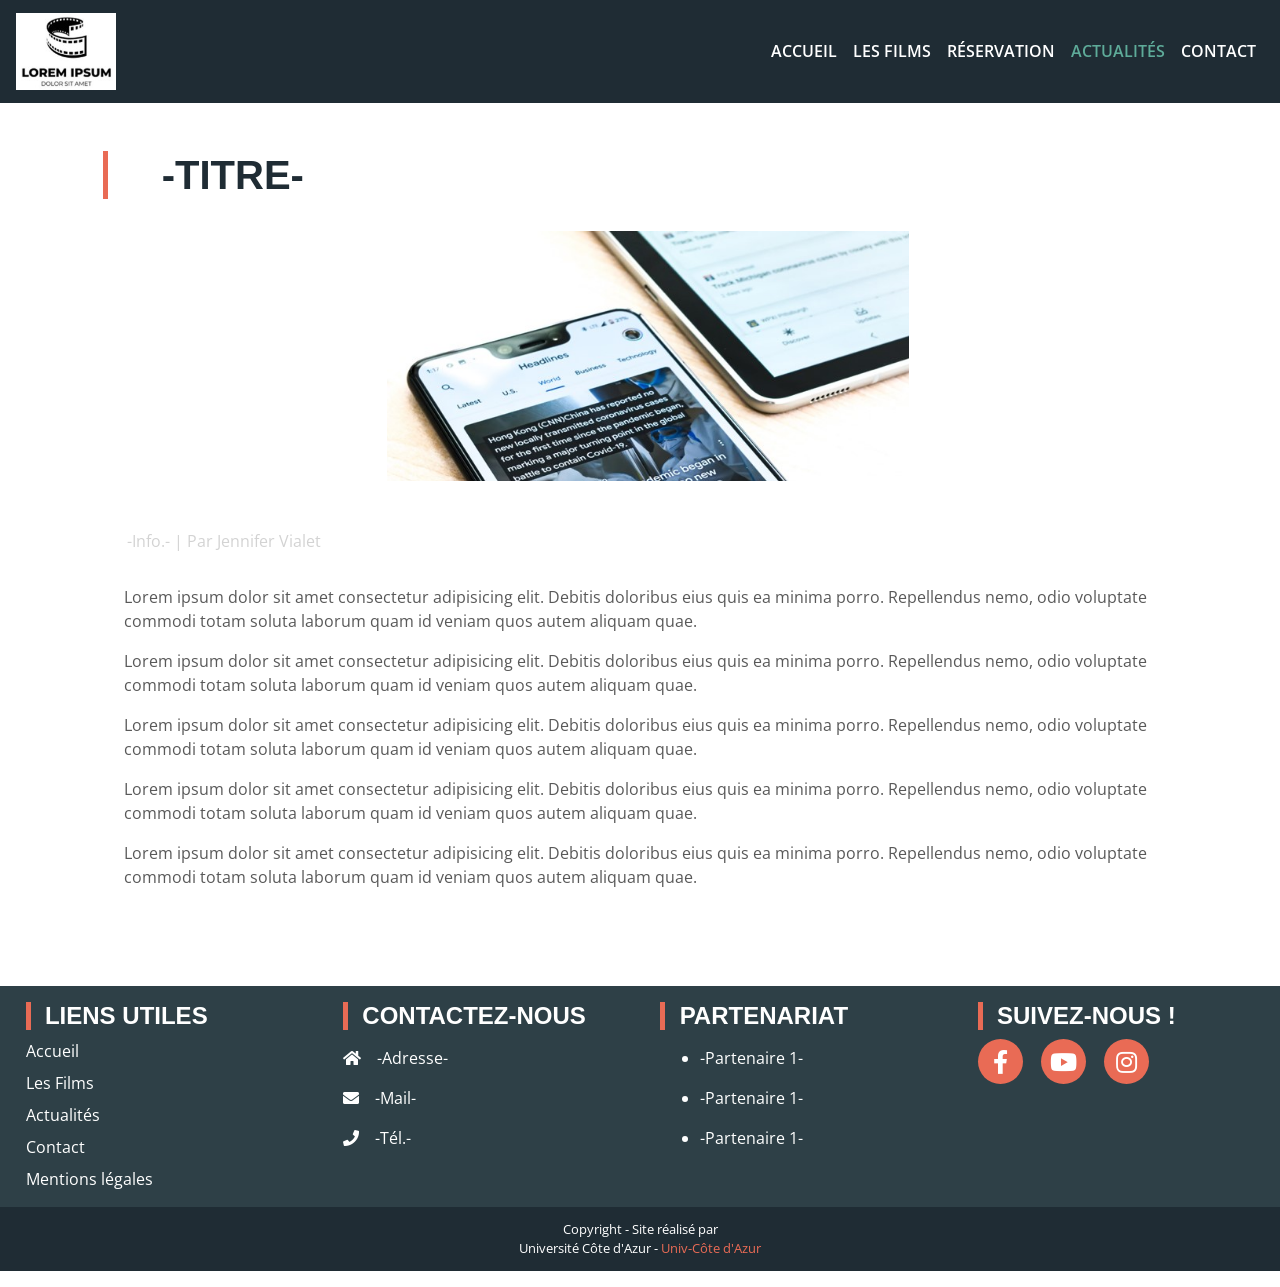
==== article.html @ e99e3894 "Add files via upload" ====
<!DOCTYPE html>
<html>
<head>
	<title>A compléter !</title>
		
		<!--Metatags-->
		<meta charset="utf-8">
		<meta name="viewport" content="width=device-width, initial-scale=1, shrink-to-fit=no">
		<meta name="description" content="">
		
		<!--Open graph data-->
		<meta property="og:title" content=""/>
		<meta property="og:type" content=""/>
		<meta property="og:url" content=""/>
		<meta property="og:image" content=""/>
		<meta property="og:description" content=""/>
		
	<!--fonts-->
	<link href="https://fonts.googleapis.com/css?family=Montserrat:400,700|Open+Sans:400,600,700" rel="stylesheet">
	<!--CSS-->
	<link rel="stylesheet" href="css/bootstrap.css">
	<!--<link rel="stylesheet" href="css/style.css">-->
	<link rel="stylesheet" href="css/stylescss.css">
	<link rel="stylesheet"  href="webfonts/all.css">
	<!-- Google tag (gtag.js) -->
		<script async src="https://www.googletagmanager.com/gtag/js?id=G-39RLFYST27"></script>
		<script>
  			window.dataLayer = window.dataLayer || [];
  			function gtag(){dataLayer.push(arguments);}
 			 gtag('js', new Date());

  			gtag('config', 'G-39RLFYST27');
		</script>

</head>
<body>

	<!--00.header-->
	<nav class="navbar sticky-top navbar-expand-lg navbar-dark maNav">
		<a class="navbar-brand" href="index.html">
			<img src="images/logo.jpg" width="100"/>
		</a>
		<button class="navbar-toggler" type="button" data-toggle="collapse" data-target="#navbarNavAltMarkup" aria-controls="navbarNavAltMarkup" aria-expanded="false" aria-label="Toggle navigation">
			<span class="navbar-toggler-icon"></span>
		</button>
		<div class="collapse navbar-collapse" id="navbarNavAltMarkup">
			<div class="navbar-nav ml-auto">
			<a class="nav-item nav-link " href="index.html">accueil <span class="sr-only">(current)</span></a>
			<a class="nav-item nav-link" href="films.html">Les Films</a>
			<a class="nav-item nav-link" href="index.html#booking">Réservation</a>
			<a href="blog.html" class="active nav-item nav-link navLink">Actualités</a>
			<a class="nav-item nav-link" href="contact.html">Contact</a>
			</div>
		</div>
	</nav>
	<!--end header-->
    
    <!--Article-->
    <div class="container-fluid">
        <div class="container article p-5">
			<div class="row">
					<h1>-Titre-</h1>
			</div>
			<div class="row justify-content-center">
				<div class="firstImg col-md-6 "><img src="images/03-actu.jpg" class="img-fluid" alt=""></div>
			</div>
			<div class="row">
				<div class="infoBlog pl-4 pt-5 ">-Info.- | Par Jennifer Vialet</div>
			</div>
			<div class="row">
				<article>
					<p>Lorem ipsum dolor sit amet consectetur adipisicing elit. Debitis doloribus eius quis ea minima porro. Repellendus nemo, odio voluptate commodi totam soluta laborum quam id veniam quos autem aliquam quae.</p>
					<p>Lorem ipsum dolor sit amet consectetur adipisicing elit. Debitis doloribus eius quis ea minima porro. Repellendus nemo, odio voluptate commodi totam soluta laborum quam id veniam quos autem aliquam quae.</p>
					<p>Lorem ipsum dolor sit amet consectetur adipisicing elit. Debitis doloribus eius quis ea minima porro. Repellendus nemo, odio voluptate commodi totam soluta laborum quam id veniam quos autem aliquam quae.</p>
					<p>Lorem ipsum dolor sit amet consectetur adipisicing elit. Debitis doloribus eius quis ea minima porro. Repellendus nemo, odio voluptate commodi totam soluta laborum quam id veniam quos autem aliquam quae.</p>
					<p>Lorem ipsum dolor sit amet consectetur adipisicing elit. Debitis doloribus eius quis ea minima porro. Repellendus nemo, odio voluptate commodi totam soluta laborum quam id veniam quos autem aliquam quae.</p>
				</article>
			</div> 
        </div>
    </div>
    <!--end Article-->

	<!--07.footer-->
	<footer class="container-fluid footer">
		<div class="container py-3">
			<div class="row">
				<div class="col-12 col-md-3">
					<h2>Liens utiles</h2>
					<div class="footerLinks">
						<a href="index.html">Accueil</a>
						<a href="films.html">Les Films</a>
						<a href="blog.html">Actualités</a>
						<a href="contact.html">Contact</a>
						<a href="mentions-legales.html">Mentions légales</a>
					</div>
				</div>
				<div class="col-12 col-md-3 address">
					<h2>Contactez-nous</h2>
					<div class="contactIcons mb-3">
                        <p><span class="pr-3"><i class="fas fa-home"></i></span>-Adresse-</p>
                        <p><span class="pr-3"><i class="fas fa-envelope"></i></span>-Mail-</p>
                        <p><span class="pr-3"><i class="fas fa-phone"></i></span>-Tél.-</p>
                    </div>
				</div>
				<div class="col-12 col-md-3 partenaire">
					<h2>Partenariat</h2>
					<div class="contactIcons mb-3">
                        <ul>
                            <li>-Partenaire 1-</li>
                            <li>-Partenaire 1-</li>
                            <li>-Partenaire 1-</li>
                        </ul>
					</div>
				</div>
                <div class="col-12 col-md-3 social">
					<h2>Suivez-nous !</h2>
					<div class="socialicons">
						<a href="#"><i class="fab fa-facebook-f"></i></a>
						<a href="#"><i class="fab fa-youtube"></i></a>
						<a href="#"><i class="fab fa-instagram"></i></a>
					</div>
				</div>
			</div>	
		</div>
		<div class="socketBkg ">
            <div class="socket text-center">
                <p>Copyright - Site réalisé par <br>
                    Université Côte d'Azur - <a href="https://univ-cotedazur.fr/" target="_blank">Univ-Côte d'Azur</a></p>
            </div>
        </div>
	</footer>
	<!--end footer-->

	<!--Scroll to top button-->
	<button onclick="topFunction()" id="myBtn" title="Go to top"><i class="fas fa-chevron-up"></i></button>
	<!--End Scroll to top button-->

    <!-- Optional JavaScript -->
	<!-- jQuery first, then Popper.js, then Bootstrap JS -->
	<script src="https://code.jquery.com/jquery-3.2.1.slim.min.js" integrity="sha384-KJ3o2DKtIkvYIK3UENzmM7KCkRr/rE9/Qpg6aAZGJwFDMVNA/GpGFF93hXpG5KkN" crossorigin="anonymous"></script>
	<script src="https://cdnjs.cloudflare.com/ajax/libs/popper.js/1.12.9/umd/popper.min.js" integrity="sha384-ApNbgh9B+Y1QKtv3Rn7W3mgPxhU9K/ScQsAP7hUibX39j7fakFPskvXusvfa0b4Q" crossorigin="anonymous"></script>
	<script src="https://maxcdn.bootstrapcdn.com/bootstrap/4.0.0/js/bootstrap.min.js" integrity="sha384-JZR6Spejh4U02d8jOt6vLEHfe/JQGiRRSQQxSfFWpi1MquVdAyjUar5+76PVCmYl" crossorigin="anonymous"></script>
	<script src="js/main.js"></script>	
</body>
</html>
---- css/stylescss.css ----
body, html {
  padding: 0;
  margin: 0; }

body {
  font-family: "Open Sans", sans-serif;
  color: #595959;
  position: relative; }
  body h1, body h2 {
    text-transform: uppercase;
    color: #1f2c34;
    font-family: "Monserrat", sans-serif;
    font-weight: 700;
    border-left: 5px solid #e96b55;
    padding-left: 5%;
    margin-bottom: 3%; }
  body a {
    color: #e96b55; }
    body a:hover {
      color: #5eab99;
      text-decoration: none; }
  body .btn-custom {
    background: transparent;
    border: 2px solid #e96b55;
    border-radius: 25px;
    color: #e96b55;
    font-weight: 600;
    text-transform: uppercase; }
    body .btn-custom:hover {
      border-color: #5eab99;
      color: #5eab99; }
  body .container-fluid {
    padding: 0; }
    body .container-fluid aside {
      padding: 0; }
    body .container-fluid article {
      padding: 3% 2%; }
  body #myBtn {
    display: none;
    /* Hidden by default */
    position: fixed;
    /* Fixed/sticky position */
    bottom: 20px;
    /* Place the button at the bottom of the page */
    right: 30px;
    /* Place the button 30px from the right */
    z-index: 99;
    /* Make sure it does not overlap */
    border: 2px solid #e96b55;
    /* Remove borders */
    outline: none;
    /* Remove outline */
    background-color: transparent;
    /* Set a background color */
    color: #e96b55;
    /* Text color */
    cursor: pointer;
    /* Add a mouse pointer on hover */
    padding: 15px;
    /* Some padding */
    border-radius: 10px;
    /* Rounded corners */
    font-size: 18px;
    /* Increase font size */ }
  body #myBtn:hover {
    background-color: #f0f193;
    /* Add a dark-grey background on hover */ }

.maNav {
  background: #1f2c34; }
  .maNav .navbar-nav a.nav-link {
    text-transform: uppercase;
    color: #fff;
    font-weight: 600; }
    .maNav .navbar-nav a.nav-link:hover {
      color: #5eab99; }
  .maNav .navbar-nav a.nav-link.active {
    color: #5eab99; }

.welcome aside {
  background: url("../images/01-Image.jpg") no-repeat bottom;
  background-size: 100% auto;
  height: auto;
  min-height: 200px; }
.welcome article {
  background: #e96b55;
  color: white;
  text-align: center;
  text-transform: uppercase; }
  .welcome article .date {
    padding: 5% 0 7%; }
    .welcome article .date span {
      display: block;
      font-family: 'Montserrat', sans-serif;
      font-weight: 700; }
  .welcome article .textshadow {
    font-size: 4rem;
    text-shadow: 5px 0px 0px #5eab99; }
  .welcome article .btn-custom {
    color: #f0f193;
    border-color: #f0f193;
    margin-top: 5%; }
    .welcome article .btn-custom:hover {
      color: white;
      border-color: white; }

.about aside {
  background: url("../images/02-Image.jpg") no-repeat center;
  background-size: 100% auto;
  height: auto;
  min-height: 200px; }

.news aside {
  background: url("../images/03-Image.jpg") no-repeat center;
  background-size: 100% auto;
  height: auto;
  min-height: 200px; }

.movie {
  background: #f8d480 url("../images/04-Image.jpg") no-repeat bottom;
  background-size: 100% auto;
  height: auto;
  min-height: 200px; }
  .movie .row {
    padding: 3% 2%; }

.booking aside {
  background: url("../images/05-Image.jpg") no-repeat center;
  background-size: 100% auto;
  height: auto;
  min-height: 200px; }

.form-group {
  position: relative; }

.contactPage .col-sm-12 .cardForm {
  margin-bottom: 3%; }

.address h2 {
  font-size: 1.5rem;
  margin-bottom: 1rem; }
.address .contactIcons {
  display: inline-block; }
.address .banContact {
  width: 100%;
  height: 200px;
  position: relative;
  overflow: hidden; }
  .address .banContact img {
    width: 100%;
    position: absolute;
    top: -35%; }
footer .container{
  max-width: 1450px;
  padding-left: 2%;
}
footer {
  background: #2e4047;
  color: white; }
  footer h2 {
    font-size: 1.5rem; }
  footer .footerLinks a {
    display: block;
    color: white; 
    margin-top: 0.5rem;}
    footer .footerLinks a:hover {
      color: #5eab99; }
  footer .social .socialicons a {
    color: white;
    font-size: 1.5rem;
    line-height: 45px;
    margin-right: 5%;
    text-align: center;
    display: inline-block;
    width: 45px;
    height: 45px;
    background-color: #e96b55;
    border-radius: 45px; }
    footer .social .socialicons a:hover {
      background-color: #5eab99; }
  footer .socketBkg {
    background: #1f2c34;
    width: 100%;
    font-size: 0.8rem; }
    footer .socketBkg p {
      padding: 1% 0%; }
  footer h2 {
    color: white; }
footer .partenaire ul li{
  margin-top: 1rem;
}
.jumbotron {
  background: #5eab99; }
  .jumbotron span {
    color: white;
    text-transform: uppercase;
    font-family: 'Montserrat', sans-serif;
    font-size: xx-large;
    font-weight: 700; }

.container-fluid.filmlist {
  padding-top: 3%; }
  .container-fluid.filmlist h3 {
    font-size: 1rem;
    font-family: 'Montserrat', sans-serif; }
  .container-fluid.filmlist .note {
    color: #e96b55;
    margin: 3% 0%; }
  .container-fluid.filmlist span {
    color: lightgrey;
    padding-right: 2%; }

.film01 aside {
  background: url("../images/01-films.jpg") no-repeat top;
  background-size: 100% auto;
  height: auto;
  min-height: 200px; }

.film02 aside {
  background: url("../images/02-films.jpg") no-repeat top;
  background-size: 100% auto;
  height: auto;
  min-height: 200px; }

.film03 aside {
  background: url("../images/03-films.jpg") no-repeat top;
  background-size: 100% auto;
  height: auto;
  min-height: 200px; }

.film04 aside {
  background: url("../images/04-films.jpg") no-repeat top;
  background-size: 100% auto;
  height: auto;
  min-height: 200px; }

.film05 aside {
  background: url("../images/05-films.jpg") no-repeat top;
  background-size: 100% auto;
  height: auto;
  min-height: 200px; }

.film06 aside {
  background: url("../images/06-films.jpg") no-repeat top;
  background-size: 100% auto;
  height: auto;
  min-height: 200px; }

.film07 aside {
  background: url("../images/07-films.jpg") no-repeat top;
  background-size: 100% auto;
  height: auto;
  min-height: 200px; }

.film08 aside {
  background: url("../images/08-films.jpg") no-repeat top;
  background-size: 100% auto;
  height: auto;
  min-height: 200px; }

.film09 aside {
  background: url("../images/09-films.jpg") no-repeat top;
  background-size: 100% auto;
  height: auto;
  min-height: 200px; }

.film10 aside {
  background: url("../images/10-films.jpg") no-repeat top;
  background-size: 100% auto;
  height: auto;
  min-height: 200px; }

.film11 aside {
  background: url("../images/11-films.jpg") no-repeat top;
  background-size: 100% auto;
  height: auto;
  min-height: 200px; }

.film12 aside {
  background: url("../images/12-films.jpg") no-repeat top;
  background-size: 100% auto;
  height: auto;
  min-height: 200px; }

.infoBlog {
  color: lightgrey;
  font-size: x-small; }

.card-title {
  font-family: 'Montserrat', sans-serif;
  font-weight: 600; }

.article .firstImg {
  position: relative;
  overflow: hidden;
  width: 100%;
  height: 250px; }
  .article .firstImg img {
    position: absolute; }
.article .infoBlog {
  font-size: 1rem; }

/*# sourceMappingURL=stylescss.css.map */
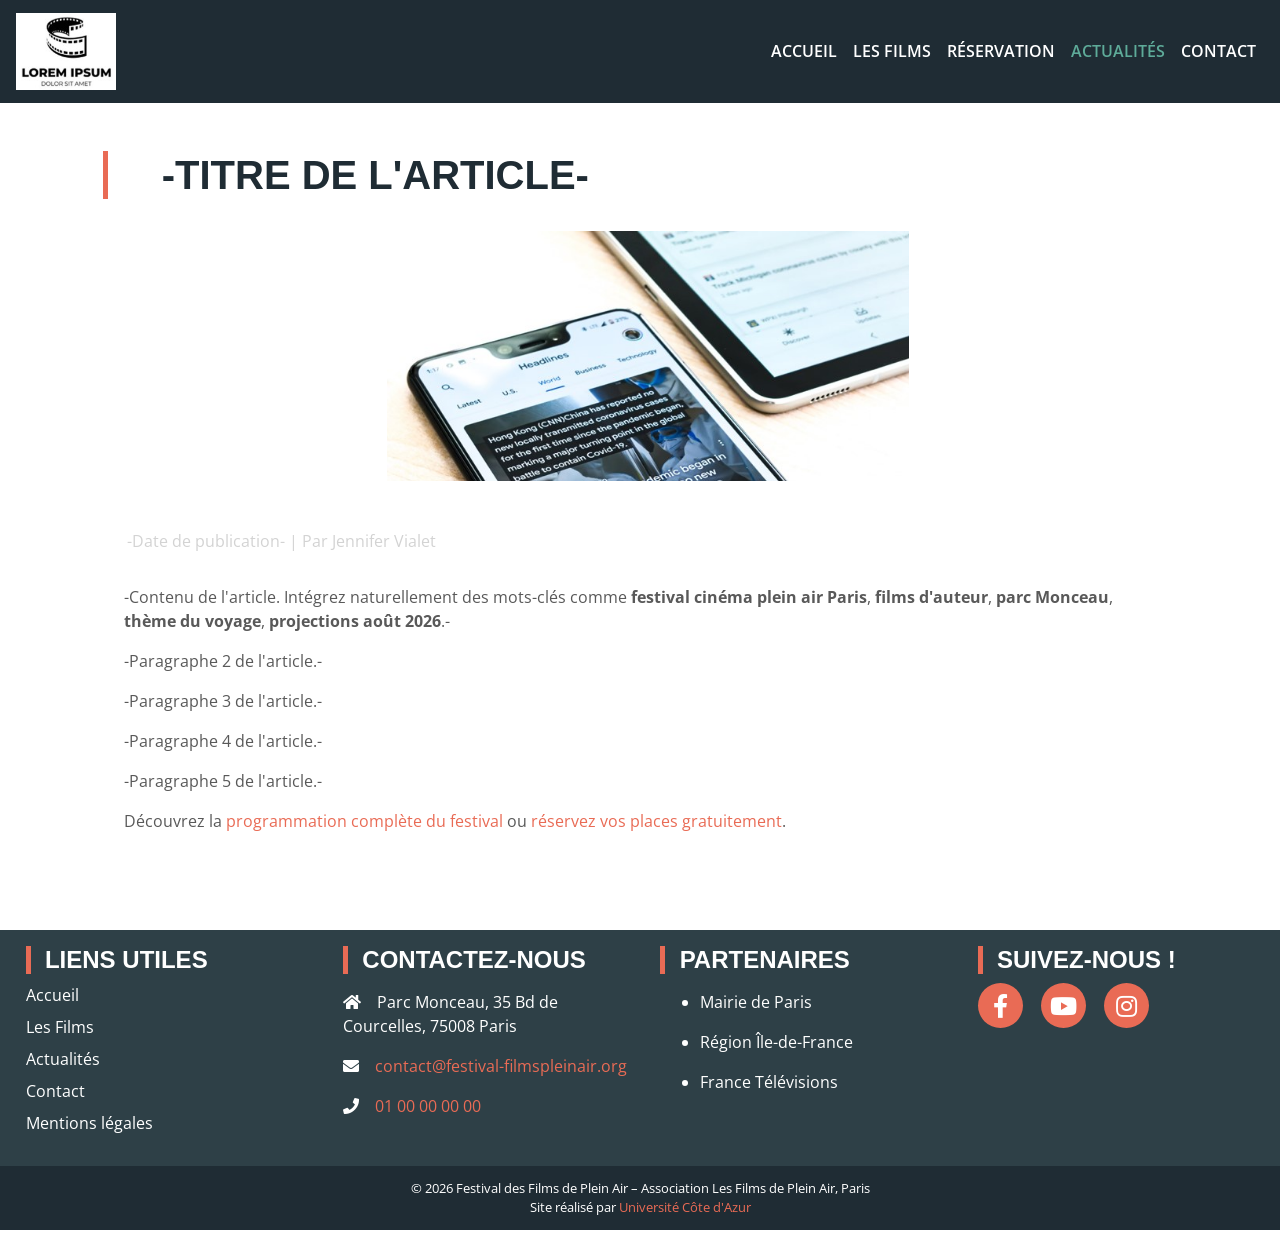
==== commit 5aa3947d: "Add files via upload" ====
--- a/article.html
+++ b/article.html
@@ -1,85 +1,130 @@
+<!DOCTYPE html>
+<html lang="fr">
+<head>
+	<meta charset="utf-8">
+	<meta name="viewport" content="width=device-width, initial-scale=1, shrink-to-fit=no">
 
-<!DOCTYPE html>
-<html>
-<head>
-	<title>A compléter !</title>
-		
-		<!--Metatags-->
-		<meta charset="utf-8">
-		<meta name="viewport" content="width=device-width, initial-scale=1, shrink-to-fit=no">
-		<meta name="description" content="">
-		
-		<!--Open graph data-->
-		<meta property="og:title" content=""/>
-		<meta property="og:type" content=""/>
-		<meta property="og:url" content=""/>
-		<meta property="og:image" content=""/>
-		<meta property="og:description" content=""/>
-		
+	<!-- ✅ SEO : Title à personnaliser avec le vrai titre de l'article -->
+	<title>-Titre de l'article- | Actualités – Festival des Films de Plein Air Paris 2026</title>
+
+	<!-- ✅ SEO : Meta description à personnaliser avec le résumé de l'article -->
+	<meta name="description" content="-Résumé de l'article en 150-160 caractères, incluant les mots-clés : festival cinéma plein air Paris, films d'auteur, parc Monceau, voyage.-">
+
+	<meta name="keywords" content="festival cinéma plein air Paris 2026, films d'auteur parc Monceau, actualité festival voyage, cinéma auteur Paris août">
+	<meta name="author" content="Jennifer Vialet – Association Les Films de Plein Air">
+	<meta name="robots" content="index, follow">
+
+	<!-- ✅ SEO : Canonical (à adapter avec l'URL réelle de l'article) -->
+	<link rel="canonical" href="https://www.festival-filmspleinair.org/article.html">
+
+	<!-- ✅ SEO : Open Graph – type article pour les billets de blog -->
+	<meta property="og:title" content="-Titre de l'article- | Festival Films de Plein Air Paris 2026"/>
+	<meta property="og:type" content="article"/>
+	<meta property="og:url" content="https://www.festival-filmspleinair.org/article.html"/>
+	<meta property="og:image" content="https://www.festival-filmspleinair.org/images/03-actu.jpg"/>
+	<meta property="og:description" content="-Résumé de l'article pour les réseaux sociaux-"/>
+	<meta property="og:locale" content="fr_FR"/>
+	<meta property="og:site_name" content="Festival des Films de Plein Air"/>
+
+	<meta name="twitter:card" content="summary_large_image">
+	<meta name="twitter:title" content="-Titre de l'article- | Festival Films de Plein Air Paris 2026">
+	<meta name="twitter:description" content="-Résumé de l'article pour Twitter-">
+	<meta name="twitter:image" content="https://www.festival-filmspleinair.org/images/03-actu.jpg">
+
+	<!-- ✅ SEO : Données structurées Schema.org Article -->
+	<script type="application/ld+json">
+	{
+		"@context": "https://schema.org",
+		"@type": "NewsArticle",
+		"headline": "-Titre de l'article-",
+		"description": "-Résumé de l'article-",
+		"image": "https://www.festival-filmspleinair.org/images/03-actu.jpg",
+		"author": {
+			"@type": "Person",
+			"name": "Jennifer Vialet"
+		},
+		"publisher": {
+			"@type": "Organization",
+			"name": "Festival des Films de Plein Air",
+			"url": "https://www.festival-filmspleinair.org/"
+		},
+		"datePublished": "2026-07-01",
+		"dateModified": "2026-07-01",
+		"mainEntityOfPage": "https://www.festival-filmspleinair.org/article.html"
+	}
+	</script>
+
 	<!--fonts-->
 	<link href="https://fonts.googleapis.com/css?family=Montserrat:400,700|Open+Sans:400,600,700" rel="stylesheet">
 	<!--CSS-->
 	<link rel="stylesheet" href="css/bootstrap.css">
-	<!--<link rel="stylesheet" href="css/style.css">-->
 	<link rel="stylesheet" href="css/stylescss.css">
-	<link rel="stylesheet"  href="webfonts/all.css">
+	<link rel="stylesheet" href="webfonts/all.css">
 	<!-- Google tag (gtag.js) -->
-		<script async src="https://www.googletagmanager.com/gtag/js?id=G-39RLFYST27"></script>
-		<script>
-  			window.dataLayer = window.dataLayer || [];
-  			function gtag(){dataLayer.push(arguments);}
- 			 gtag('js', new Date());
-
-  			gtag('config', 'G-39RLFYST27');
-		</script>
-
+	<script async src="https://www.googletagmanager.com/gtag/js?id=G-39RLFYST27"></script>
+	<script>
+		window.dataLayer = window.dataLayer || [];
+		function gtag(){dataLayer.push(arguments);}
+		gtag('js', new Date());
+		gtag('config', 'G-39RLFYST27');
+	</script>
 </head>
 <body>
 
 	<!--00.header-->
 	<nav class="navbar sticky-top navbar-expand-lg navbar-dark maNav">
 		<a class="navbar-brand" href="index.html">
-			<img src="images/logo.jpg" width="100"/>
+			<img src="images/logo.jpg" width="100" alt="Logo Festival des Films de Plein Air – Paris"/>
 		</a>
-		<button class="navbar-toggler" type="button" data-toggle="collapse" data-target="#navbarNavAltMarkup" aria-controls="navbarNavAltMarkup" aria-expanded="false" aria-label="Toggle navigation">
+		<button class="navbar-toggler" type="button" data-toggle="collapse" data-target="#navbarNavAltMarkup" aria-controls="navbarNavAltMarkup" aria-expanded="false" aria-label="Ouvrir le menu de navigation">
 			<span class="navbar-toggler-icon"></span>
 		</button>
 		<div class="collapse navbar-collapse" id="navbarNavAltMarkup">
 			<div class="navbar-nav ml-auto">
-			<a class="nav-item nav-link " href="index.html">accueil <span class="sr-only">(current)</span></a>
-			<a class="nav-item nav-link" href="films.html">Les Films</a>
-			<a class="nav-item nav-link" href="index.html#booking">Réservation</a>
-			<a href="blog.html" class="active nav-item nav-link navLink">Actualités</a>
-			<a class="nav-item nav-link" href="contact.html">Contact</a>
+			<a class="nav-item nav-link" href="index.html" title="Accueil du Festival des Films de Plein Air">Accueil</a>
+			<a class="nav-item nav-link" href="films.html" title="Programmation des films d'auteur 2026">Les Films</a>
+			<a class="nav-item nav-link" href="index.html#booking" title="Réserver vos places pour le festival">Réservation</a>
+			<a href="blog.html" class="active nav-item nav-link navLink" title="Retour aux actualités du festival">Actualités</a>
+			<a class="nav-item nav-link" href="contact.html" title="Contacter l'association Les Films de Plein Air">Contact</a>
 			</div>
 		</div>
 	</nav>
 	<!--end header-->
-    
-    <!--Article-->
-    <div class="container-fluid">
-        <div class="container article p-5">
+
+	<!--Article-->
+	<div class="container-fluid">
+		<div class="container article p-5">
 			<div class="row">
-					<h1>-Titre-</h1>
+				<!-- ✅ SEO : H1 = titre exact de l'article (à remplacer) -->
+				<h1>-Titre de l'article-</h1>
 			</div>
 			<div class="row justify-content-center">
-				<div class="firstImg col-md-6 "><img src="images/03-actu.jpg" class="img-fluid" alt=""></div>
+				<!-- ✅ SEO : alt descriptif sur l'image principale de l'article -->
+				<div class="firstImg col-md-6">
+					<img src="images/03-actu.jpg" class="img-fluid" alt="-Description de l'image illustrant l'article – Festival Films de Plein Air Paris 2026-">
+				</div>
 			</div>
 			<div class="row">
-				<div class="infoBlog pl-4 pt-5 ">-Info.- | Par Jennifer Vialet</div>
+				<!-- ✅ SEO : balise <time> pour la date, indexable par Google -->
+				<div class="infoBlog pl-4 pt-5">
+					<time datetime="2026-07-01">-Date de publication-</time> | Par <span>Jennifer Vialet</span>
+				</div>
 			</div>
 			<div class="row">
+				<!-- ✅ SEO : contenu de l'article dans une balise <article> sémantique -->
 				<article>
-					<p>Lorem ipsum dolor sit amet consectetur adipisicing elit. Debitis doloribus eius quis ea minima porro. Repellendus nemo, odio voluptate commodi totam soluta laborum quam id veniam quos autem aliquam quae.</p>
-					<p>Lorem ipsum dolor sit amet consectetur adipisicing elit. Debitis doloribus eius quis ea minima porro. Repellendus nemo, odio voluptate commodi totam soluta laborum quam id veniam quos autem aliquam quae.</p>
-					<p>Lorem ipsum dolor sit amet consectetur adipisicing elit. Debitis doloribus eius quis ea minima porro. Repellendus nemo, odio voluptate commodi totam soluta laborum quam id veniam quos autem aliquam quae.</p>
-					<p>Lorem ipsum dolor sit amet consectetur adipisicing elit. Debitis doloribus eius quis ea minima porro. Repellendus nemo, odio voluptate commodi totam soluta laborum quam id veniam quos autem aliquam quae.</p>
-					<p>Lorem ipsum dolor sit amet consectetur adipisicing elit. Debitis doloribus eius quis ea minima porro. Repellendus nemo, odio voluptate commodi totam soluta laborum quam id veniam quos autem aliquam quae.</p>
+					<p>-Contenu de l'article. Intégrez naturellement des mots-clés comme <strong>festival cinéma plein air Paris</strong>, <strong>films d'auteur</strong>, <strong>parc Monceau</strong>, <strong>thème du voyage</strong>, <strong>projections août 2026</strong>.-</p>
+					<p>-Paragraphe 2 de l'article.-</p>
+					<p>-Paragraphe 3 de l'article.-</p>
+					<p>-Paragraphe 4 de l'article.-</p>
+					<p>-Paragraphe 5 de l'article.-</p>
+					<!-- ✅ SEO : lien interne vers la programmation -->
+					<p>Découvrez la <a href="films.html" title="Voir la programmation complète des films d'auteur 2026">programmation complète du festival</a> ou <a href="index.html#booking" title="Réserver vos places gratuitement">réservez vos places gratuitement</a>.</p>
 				</article>
-			</div> 
-        </div>
-    </div>
-    <!--end Article-->
+			</div>
+		</div>
+	</div>
+	<!--end Article-->
 
 	<!--07.footer-->
 	<footer class="container-fluid footer">
@@ -87,60 +132,56 @@
 			<div class="row">
 				<div class="col-12 col-md-3">
 					<h2>Liens utiles</h2>
-					<div class="footerLinks">
-						<a href="index.html">Accueil</a>
-						<a href="films.html">Les Films</a>
-						<a href="blog.html">Actualités</a>
-						<a href="contact.html">Contact</a>
-						<a href="mentions-legales.html">Mentions légales</a>
-					</div>
+					<nav class="footerLinks" aria-label="Liens utiles du site">
+						<a href="index.html" title="Accueil – Festival Films de Plein Air Paris">Accueil</a>
+						<a href="films.html" title="Programmation films d'auteur 2026">Les Films</a>
+						<a href="blog.html" title="Actualités du festival cinéma plein air">Actualités</a>
+						<a href="contact.html" title="Contact – Association Les Films de Plein Air">Contact</a>
+						<a href="mentions-legales.html" title="Mentions légales du festival">Mentions légales</a>
+					</nav>
 				</div>
 				<div class="col-12 col-md-3 address">
 					<h2>Contactez-nous</h2>
-					<div class="contactIcons mb-3">
-                        <p><span class="pr-3"><i class="fas fa-home"></i></span>-Adresse-</p>
-                        <p><span class="pr-3"><i class="fas fa-envelope"></i></span>-Mail-</p>
-                        <p><span class="pr-3"><i class="fas fa-phone"></i></span>-Tél.-</p>
-                    </div>
+					<address class="contactIcons mb-3">
+						<p><span class="pr-3"><i class="fas fa-home" aria-hidden="true"></i></span>Parc Monceau, 35 Bd de Courcelles, 75008 Paris</p>
+						<p><span class="pr-3"><i class="fas fa-envelope" aria-hidden="true"></i></span><a href="mailto:contact@festival-filmspleinair.org">contact@festival-filmspleinair.org</a></p>
+						<p><span class="pr-3"><i class="fas fa-phone" aria-hidden="true"></i></span><a href="tel:+33100000000">01 00 00 00 00</a></p>
+					</address>
 				</div>
 				<div class="col-12 col-md-3 partenaire">
-					<h2>Partenariat</h2>
+					<h2>Partenaires</h2>
 					<div class="contactIcons mb-3">
-                        <ul>
-                            <li>-Partenaire 1-</li>
-                            <li>-Partenaire 1-</li>
-                            <li>-Partenaire 1-</li>
-                        </ul>
+						<ul>
+							<li>Mairie de Paris</li>
+							<li>Région Île-de-France</li>
+							<li>France Télévisions</li>
+						</ul>
 					</div>
 				</div>
-                <div class="col-12 col-md-3 social">
+				<div class="col-12 col-md-3 social">
 					<h2>Suivez-nous !</h2>
 					<div class="socialicons">
-						<a href="#"><i class="fab fa-facebook-f"></i></a>
-						<a href="#"><i class="fab fa-youtube"></i></a>
-						<a href="#"><i class="fab fa-instagram"></i></a>
+						<a href="#" title="Suivre le festival sur Facebook" aria-label="Page Facebook du Festival des Films de Plein Air"><i class="fab fa-facebook-f" aria-hidden="true"></i></a>
+						<a href="#" title="Chaîne YouTube du festival" aria-label="Chaîne YouTube du Festival des Films de Plein Air"><i class="fab fa-youtube" aria-hidden="true"></i></a>
+						<a href="#" title="Suivre le festival sur Instagram" aria-label="Instagram du Festival des Films de Plein Air"><i class="fab fa-instagram" aria-hidden="true"></i></a>
 					</div>
 				</div>
-			</div>	
+			</div>
 		</div>
-		<div class="socketBkg ">
-            <div class="socket text-center">
-                <p>Copyright - Site réalisé par <br>
-                    Université Côte d'Azur - <a href="https://univ-cotedazur.fr/" target="_blank">Univ-Côte d'Azur</a></p>
-            </div>
-        </div>
+		<div class="socketBkg">
+			<div class="socket text-center">
+				<p>© 2026 Festival des Films de Plein Air – Association Les Films de Plein Air, Paris<br>
+					Site réalisé par <a href="https://univ-cotedazur.fr/" target="_blank" rel="noopener noreferrer" title="Université Côte d'Azur">Université Côte d'Azur</a></p>
+			</div>
+		</div>
 	</footer>
 	<!--end footer-->
 
-	<!--Scroll to top button-->
-	<button onclick="topFunction()" id="myBtn" title="Go to top"><i class="fas fa-chevron-up"></i></button>
-	<!--End Scroll to top button-->
+	<button onclick="topFunction()" id="myBtn" title="Retour en haut de page" aria-label="Retour en haut de page"><i class="fas fa-chevron-up" aria-hidden="true"></i></button>
 
-    <!-- Optional JavaScript -->
-	<!-- jQuery first, then Popper.js, then Bootstrap JS -->
 	<script src="https://code.jquery.com/jquery-3.2.1.slim.min.js" integrity="sha384-KJ3o2DKtIkvYIK3UENzmM7KCkRr/rE9/Qpg6aAZGJwFDMVNA/GpGFF93hXpG5KkN" crossorigin="anonymous"></script>
 	<script src="https://cdnjs.cloudflare.com/ajax/libs/popper.js/1.12.9/umd/popper.min.js" integrity="sha384-ApNbgh9B+Y1QKtv3Rn7W3mgPxhU9K/ScQsAP7hUibX39j7fakFPskvXusvfa0b4Q" crossorigin="anonymous"></script>
 	<script src="https://maxcdn.bootstrapcdn.com/bootstrap/4.0.0/js/bootstrap.min.js" integrity="sha384-JZR6Spejh4U02d8jOt6vLEHfe/JQGiRRSQQxSfFWpi1MquVdAyjUar5+76PVCmYl" crossorigin="anonymous"></script>
-	<script src="js/main.js"></script>	
+	<script src="js/main.js"></script>
 </body>
-</html>
+</html>
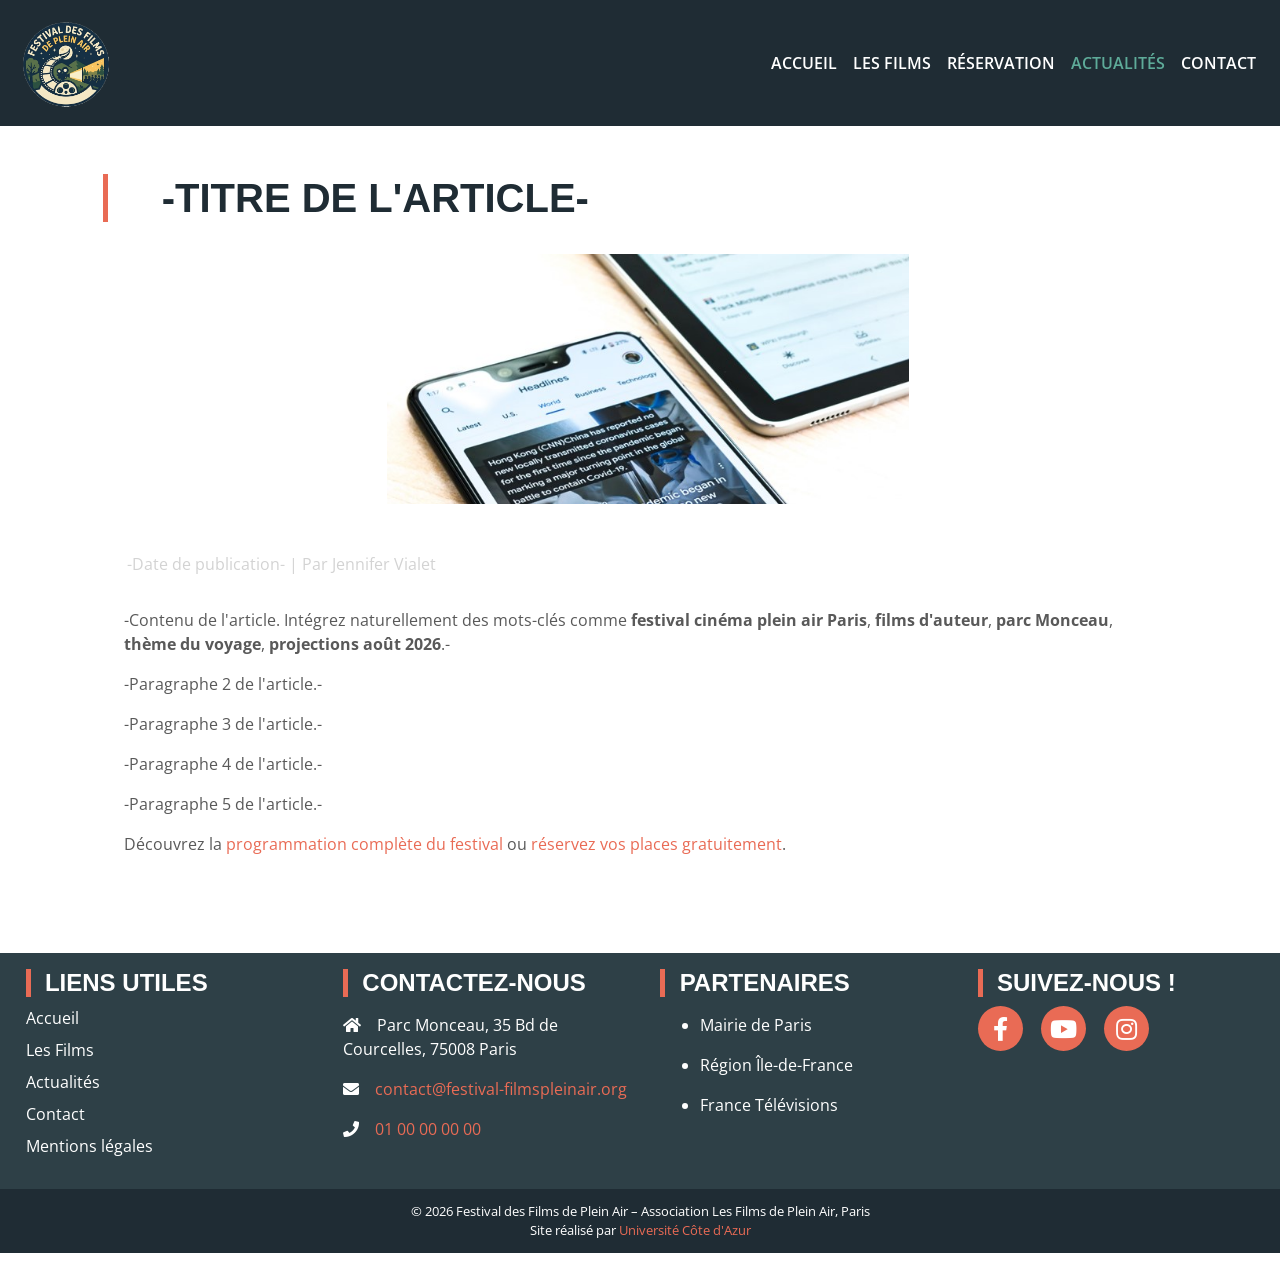
==== commit a8b3d3b1: "Add files via upload" ====
--- a/article.html
+++ b/article.html
@@ -74,7 +74,7 @@
 	<!--00.header-->
 	<nav class="navbar sticky-top navbar-expand-lg navbar-dark maNav">
 		<a class="navbar-brand" href="index.html">
-			<img src="images/logo.jpg" width="100" alt="Logo Festival des Films de Plein Air – Paris"/>
+			<img src="images/logo.png" width="100" alt="Logo Festival des Films de Plein Air – Paris"/>
 		</a>
 		<button class="navbar-toggler" type="button" data-toggle="collapse" data-target="#navbarNavAltMarkup" aria-controls="navbarNavAltMarkup" aria-expanded="false" aria-label="Ouvrir le menu de navigation">
 			<span class="navbar-toggler-icon"></span>
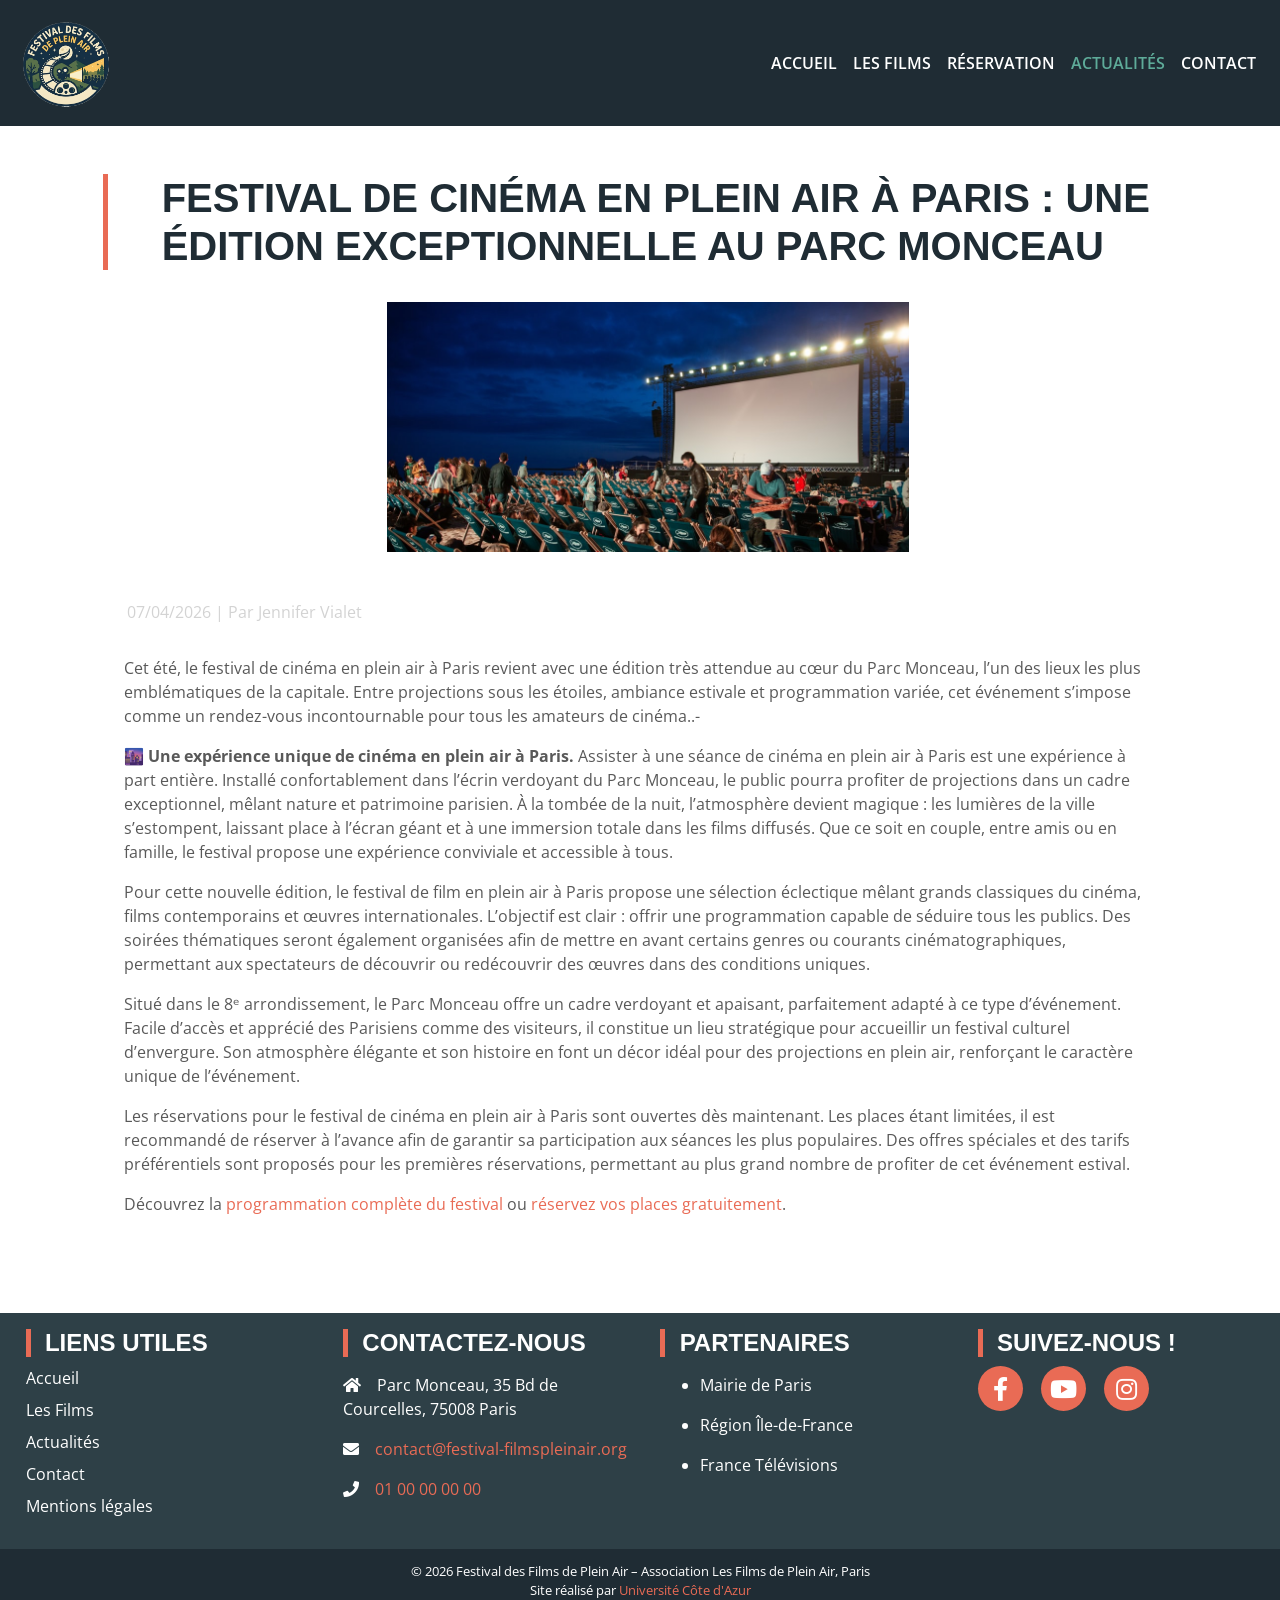
==== commit 35d57ffc: "Add files via upload" ====
--- a/article.html
+++ b/article.html
@@ -5,10 +5,10 @@
 	<meta name="viewport" content="width=device-width, initial-scale=1, shrink-to-fit=no">
 
 	<!-- ✅ SEO : Title à personnaliser avec le vrai titre de l'article -->
-	<title>-Titre de l'article- | Actualités – Festival des Films de Plein Air Paris 2026</title>
+	<title>Une édition exceptionnelle au Parc Monceau| Actualités – Festival des Films de Plein Air Paris 2026</title>
 
 	<!-- ✅ SEO : Meta description à personnaliser avec le résumé de l'article -->
-	<meta name="description" content="-Résumé de l'article en 150-160 caractères, incluant les mots-clés : festival cinéma plein air Paris, films d'auteur, parc Monceau, voyage.-">
+	<meta name="description" content="Cet été, le festival de cinéma en plein air à Paris revient avec une édition très attendue au cœur du Parc Monceau, l’un des lieux les plus emblématiques de la capitale. Entre projections sous les étoiles, ambiance estivale et programmation variée, cet événement s’impose comme un rendez-vous incontournable pour tous les amateurs de cinéma">
 
 	<meta name="keywords" content="festival cinéma plein air Paris 2026, films d'auteur parc Monceau, actualité festival voyage, cinéma auteur Paris août">
 	<meta name="author" content="Jennifer Vialet – Association Les Films de Plein Air">
@@ -18,7 +18,7 @@
 	<link rel="canonical" href="https://www.festival-filmspleinair.org/article.html">
 
 	<!-- ✅ SEO : Open Graph – type article pour les billets de blog -->
-	<meta property="og:title" content="-Titre de l'article- | Festival Films de Plein Air Paris 2026"/>
+	<meta property="og:title" content="Une édition exceptionnelle au Parc Monceau | Festival Films de Plein Air Paris 2026"/>
 	<meta property="og:type" content="article"/>
 	<meta property="og:url" content="https://www.festival-filmspleinair.org/article.html"/>
 	<meta property="og:image" content="https://www.festival-filmspleinair.org/images/03-actu.jpg"/>
@@ -96,28 +96,38 @@
 		<div class="container article p-5">
 			<div class="row">
 				<!-- ✅ SEO : H1 = titre exact de l'article (à remplacer) -->
-				<h1>-Titre de l'article-</h1>
+				<h1>Festival de cinéma en plein air à Paris : une édition exceptionnelle au Parc Monceau</h1>
 			</div>
 			<div class="row justify-content-center">
 				<!-- ✅ SEO : alt descriptif sur l'image principale de l'article -->
 				<div class="firstImg col-md-6">
-					<img src="images/03-actu.jpg" class="img-fluid" alt="-Description de l'image illustrant l'article – Festival Films de Plein Air Paris 2026-">
+					<img src="images/image-2.jpg" class="img-fluid" alt="-Description de l'image illustrant l'article – Festival Films de Plein Air Paris 2026-">
 				</div>
 			</div>
 			<div class="row">
 				<!-- ✅ SEO : balise <time> pour la date, indexable par Google -->
 				<div class="infoBlog pl-4 pt-5">
-					<time datetime="2026-07-01">-Date de publication-</time> | Par <span>Jennifer Vialet</span>
+					<time datetime="2026-07-01">07/04/2026</time> | Par <span>Jennifer Vialet</span>
 				</div>
 			</div>
 			<div class="row">
 				<!-- ✅ SEO : contenu de l'article dans une balise <article> sémantique -->
 				<article>
-					<p>-Contenu de l'article. Intégrez naturellement des mots-clés comme <strong>festival cinéma plein air Paris</strong>, <strong>films d'auteur</strong>, <strong>parc Monceau</strong>, <strong>thème du voyage</strong>, <strong>projections août 2026</strong>.-</p>
-					<p>-Paragraphe 2 de l'article.-</p>
-					<p>-Paragraphe 3 de l'article.-</p>
-					<p>-Paragraphe 4 de l'article.-</p>
-					<p>-Paragraphe 5 de l'article.-</p>
+					<p>Cet été, le festival de cinéma en plein air à Paris revient avec une édition très attendue au cœur du Parc Monceau, l’un des lieux les plus emblématiques de la capitale. Entre projections sous les étoiles, ambiance estivale et programmation variée, cet événement s’impose comme un rendez-vous incontournable pour tous les amateurs de cinéma.</strong>.-</p>
+					<p><strong>🌆 Une expérience unique de cinéma en plein air à Paris.</strong>
+
+Assister à une séance de cinéma en plein air à Paris est une expérience à part entière. Installé confortablement dans l’écrin verdoyant du Parc Monceau, le public pourra profiter de projections dans un cadre exceptionnel, mêlant nature et patrimoine parisien.
+
+À la tombée de la nuit, l’atmosphère devient magique : les lumières de la ville s’estompent, laissant place à l’écran géant et à une immersion totale dans les films diffusés. Que ce soit en couple, entre amis ou en famille, le festival propose une expérience conviviale et accessible à tous.</p>
+					<p>Pour cette nouvelle édition, le festival de film en plein air à Paris propose une sélection éclectique mêlant grands classiques du cinéma, films contemporains et œuvres internationales. L’objectif est clair : offrir une programmation capable de séduire tous les publics.
+
+Des soirées thématiques seront également organisées afin de mettre en avant certains genres ou courants cinématographiques, permettant aux spectateurs de découvrir ou redécouvrir des œuvres dans des conditions uniques.</p>
+					<p>Situé dans le 8ᵉ arrondissement, le Parc Monceau offre un cadre verdoyant et apaisant, parfaitement adapté à ce type d’événement. Facile d’accès et apprécié des Parisiens comme des visiteurs, il constitue un lieu stratégique pour accueillir un festival culturel d’envergure.
+
+Son atmosphère élégante et son histoire en font un décor idéal pour des projections en plein air, renforçant le caractère unique de l’événement.</p>
+					<p>Les réservations pour le festival de cinéma en plein air à Paris sont ouvertes dès maintenant. Les places étant limitées, il est recommandé de réserver à l’avance afin de garantir sa participation aux séances les plus populaires.
+
+Des offres spéciales et des tarifs préférentiels sont proposés pour les premières réservations, permettant au plus grand nombre de profiter de cet événement estival.</p>
 					<!-- ✅ SEO : lien interne vers la programmation -->
 					<p>Découvrez la <a href="films.html" title="Voir la programmation complète des films d'auteur 2026">programmation complète du festival</a> ou <a href="index.html#booking" title="Réserver vos places gratuitement">réservez vos places gratuitement</a>.</p>
 				</article>
@@ -161,9 +171,9 @@
 				<div class="col-12 col-md-3 social">
 					<h2>Suivez-nous !</h2>
 					<div class="socialicons">
-						<a href="#" title="Suivre le festival sur Facebook" aria-label="Page Facebook du Festival des Films de Plein Air"><i class="fab fa-facebook-f" aria-hidden="true"></i></a>
-						<a href="#" title="Chaîne YouTube du festival" aria-label="Chaîne YouTube du Festival des Films de Plein Air"><i class="fab fa-youtube" aria-hidden="true"></i></a>
-						<a href="#" title="Suivre le festival sur Instagram" aria-label="Instagram du Festival des Films de Plein Air"><i class="fab fa-instagram" aria-hidden="true"></i></a>
+						<a href="https://www.facebook.com/" title="Suivre le festival sur Facebook" aria-label="Page Facebook du Festival des Films de Plein Air"><i class="fab fa-facebook-f" aria-hidden="true"></i></a>
+						<a href="https://www.youtube.com/" title="Chaîne YouTube du festival" aria-label="Chaîne YouTube du Festival des Films de Plein Air"><i class="fab fa-youtube" aria-hidden="true"></i></a>
+						<a href="https://www.instagram.com/" title="Suivre le festival sur Instagram" aria-label="Instagram du Festival des Films de Plein Air"><i class="fab fa-instagram" aria-hidden="true"></i></a>
 					</div>
 				</div>
 			</div>
--- a/css/stylescss.css
+++ b/css/stylescss.css
@@ -9,6 +9,14 @@
   body h1, body h2 {
     text-transform: uppercase;
     color: #1f2c34;
+    font-family: "Monserrat", sans-serif;
+    font-weight: 700;
+    border-left: 5px solid #e96b55;
+    padding-left: 5%;
+    margin-bottom: 3%; }
+  body h3 {
+    text-transform: uppercase;
+    color: #ffffff;
     font-family: "Monserrat", sans-serif;
     font-weight: 700;
     border-left: 5px solid #e96b55;
@@ -78,7 +86,6 @@
     color: #5eab99; }
 
 .welcome aside {
-  background: url("../images/01-Image.jpg") no-repeat bottom;
   background-size: 100% auto;
   height: auto;
   min-height: 200px; }
@@ -105,19 +112,17 @@
       border-color: white; }
 
 .about aside {
-  background: url("../images/02-Image.jpg") no-repeat center;
   background-size: 100% auto;
   height: auto;
   min-height: 200px; }
 
 .news aside {
-  background: url("../images/03-Image.jpg") no-repeat center;
   background-size: 100% auto;
   height: auto;
   min-height: 200px; }
 
 .movie {
-  background: #f8d480 url("../images/04-Image.jpg") no-repeat bottom;
+  background: #f8d480 url("../images/festival_5.jpg") no-repeat bottom;
   background-size: 100% auto;
   height: auto;
   min-height: 200px; }
@@ -125,7 +130,6 @@
     padding: 3% 2%; }
 
 .booking aside {
-  background: url("../images/05-Image.jpg") no-repeat center;
   background-size: 100% auto;
   height: auto;
   min-height: 200px; }
